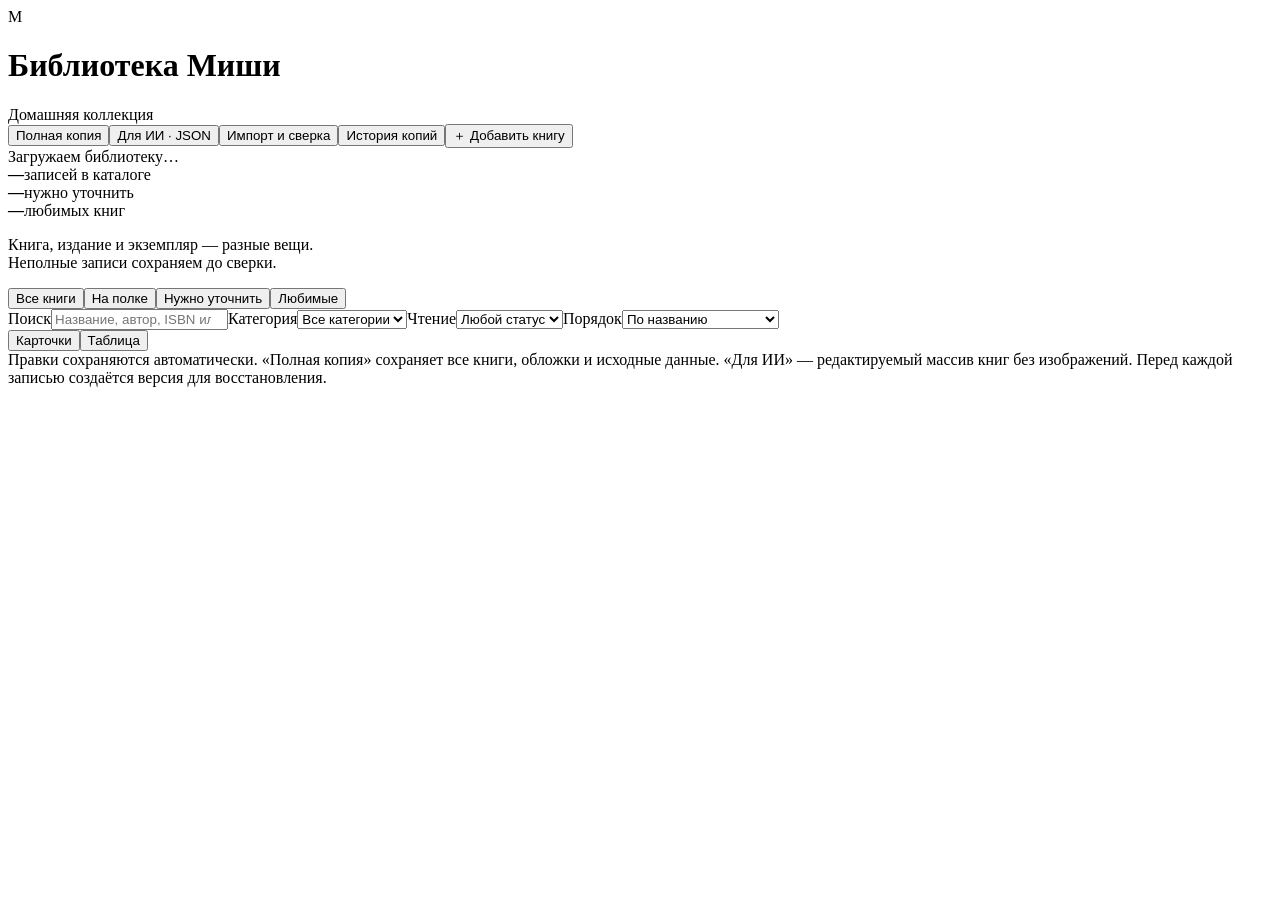
==== prototype/index.html @ 50ecfe77 "Add reviewed JSON imports and recoverable catalog backups" ====
<!doctype html>
<html lang="ru"><head><meta charset="utf-8"><meta name="viewport" content="width=device-width,initial-scale=1"><title>Библиотека Миши</title><link rel="stylesheet" href="/style.css"><script src="/app.js" defer></script></head>
<body>
<header><div class="brand"><span class="monogram" aria-hidden="true">М</span><div><h1>Библиотека Миши</h1><span class="muted">Домашняя коллекция</span></div></div><div class="actions"><button id="export">Полная копия</button><button id="ai-export">Для ИИ · JSON</button><button id="import">Импорт и сверка</button><button id="backups">История копий</button><button class="primary" id="add">＋ Добавить книгу</button></div></header>
<main>
<div id="connection" class="notice" role="status">Загружаем библиотеку…</div>
<div class="overview"><div><strong id="total">—</strong><span>записей в каталоге</span></div><div><strong id="review-count">—</strong><span>нужно уточнить</span></div><div><strong id="favorite-count">—</strong><span>любимых книг</span></div><p>Книга, издание и экземпляр — разные вещи.<br>Неполные записи сохраняем до сверки.</p></div>
<nav class="tabs" aria-label="Раздел каталога"><button data-tab="all" class="selected">Все книги</button><button data-tab="shelf">На полке</button><button data-tab="review">Нужно уточнить</button><button data-tab="favorite">Любимые</button></nav>
<section class="filters" aria-label="Поиск и фильтры"><label class="search">Поиск<input id="search" type="search" placeholder="Название, автор, ISBN или заметка"></label><label>Категория<select id="category"><option value="">Все категории</option></select></label><label>Чтение<select id="reading"><option value="">Любой статус</option><option>Не читали</option><option>Читаем</option><option>Прочитано</option></select></label><label>Порядок<select id="sort"><option value="title">По названию</option><option value="author">По автору</option><option value="recent">Недавно изменённые</option></select></label></section>
<div class="results-head"><span id="result-count" aria-live="polite"></span><div class="views" aria-label="Вид каталога"><button id="grid-view" class="selected" aria-pressed="true">Карточки</button><button id="table-view" aria-pressed="false">Таблица</button></div></div>
<section id="results" class="grid" aria-label="Книги"></section>
<div id="pagination" class="pagination"></div>
<footer>Правки сохраняются автоматически. «Полная копия» сохраняет все книги, обложки и исходные данные. «Для ИИ» — редактируемый массив книг без изображений. Перед каждой записью создаётся версия для восстановления.</footer>
</main>
<dialog id="book-dialog" aria-labelledby="dialog-title"><div class="dialog-head"><h2 id="dialog-title">Книга</h2><button id="close-dialog" aria-label="Закрыть">✕</button></div><div id="detail"></div><form id="book-form" hidden>
<input type="hidden" name="id">
<div class="form-grid"><label class="wide">Название<input name="title" maxlength="1000"></label><label>Автор<input name="author"></label><label>ISBN <span class="muted">несколько — через /</span><input name="isbn"><span id="isbn-hint" class="hint"></span></label><label>Издательство<input name="publisher"></label><label>Год<input name="year" inputmode="numeric"></label><label>Серия<input name="series"></label><label>Иллюстратор<input name="illustrator"></label><label>Страниц<input name="pages" inputmode="numeric"></label><label>Категория<input name="category" list="categories"><datalist id="categories"></datalist></label><label>Физических книг<input name="quantity" type="number" min="1" max="999" required value="1"></label><label>Наличие<select name="status"><option>Есть на полке</option><option>Хочу купить</option><option>Заказано</option><option>Отдано</option></select></label><label>Чтение<select name="reading"><option>Не читали</option><option>Читаем</option><option>Прочитано</option></select></label><label>Обложка<input id="cover-input" type="file" accept="image/jpeg,image/png,image/webp"></label><div class="wide checks"><label><input name="favorite" type="checkbox"> Любимая у Миши</label><label><input name="review" type="checkbox"> Нужно уточнить данные</label></div><div class="wide cover-edit"><img id="cover-preview" alt="Выбранная обложка" hidden><button id="remove-cover" type="button" hidden>Убрать обложку</button></div><label class="wide">Заметки, состояние, содержание сборника<textarea name="notes" rows="4"></textarea></label></div>
<div id="duplicates" class="notice" hidden></div><div id="form-error" class="error" role="alert"></div><div class="form-actions"><button id="cancel-edit" type="button">Отмена</button><button id="save-book" class="primary" type="submit">Сохранить</button></div></form></dialog>
<dialog id="confirm-dialog" aria-labelledby="confirm-title"><h2 id="confirm-title">Подтвердить действие</h2><p id="confirm-text"></p><div class="form-actions"><button id="confirm-no">Отмена</button><button id="confirm-yes" class="primary">Продолжить</button></div></dialog>
<dialog id="transfer-dialog" aria-labelledby="transfer-title"><h2 id="transfer-title">Сверка перед импортом</h2><p>Отсутствующие поля и книги сохраняются. Раскройте карточку, чтобы увидеть изменения. Обложки в выгрузку для ИИ не входят и сохраняются на сайте.</p><label id="restore-option" hidden><input type="checkbox" id="restore-exact"> Полностью восстановить копию, включая удаление отсутствующих книг</label><p id="transfer-summary" role="status"></p><div id="transfer-details"></div><div class="form-actions"><button id="cancel-transfer">Отмена</button><button id="apply-transfer" class="primary">Применить изменения</button></div></dialog>
<dialog id="backup-dialog" aria-labelledby="backup-title"><h2 id="backup-title">История резервных копий</h2><p>Сервер сохраняет версию перед каждой записью. Скачайте нужный файл и откройте «Импорт и сверка». Для точного отката включите полное восстановление. Храните полную копию также вне сервера.</p><div id="backup-list"></div><button id="close-backups">Закрыть</button></dialog>
<input id="import-input" type="file" accept="application/json,.json" hidden><div id="toast" role="status" hidden></div>
</body></html>
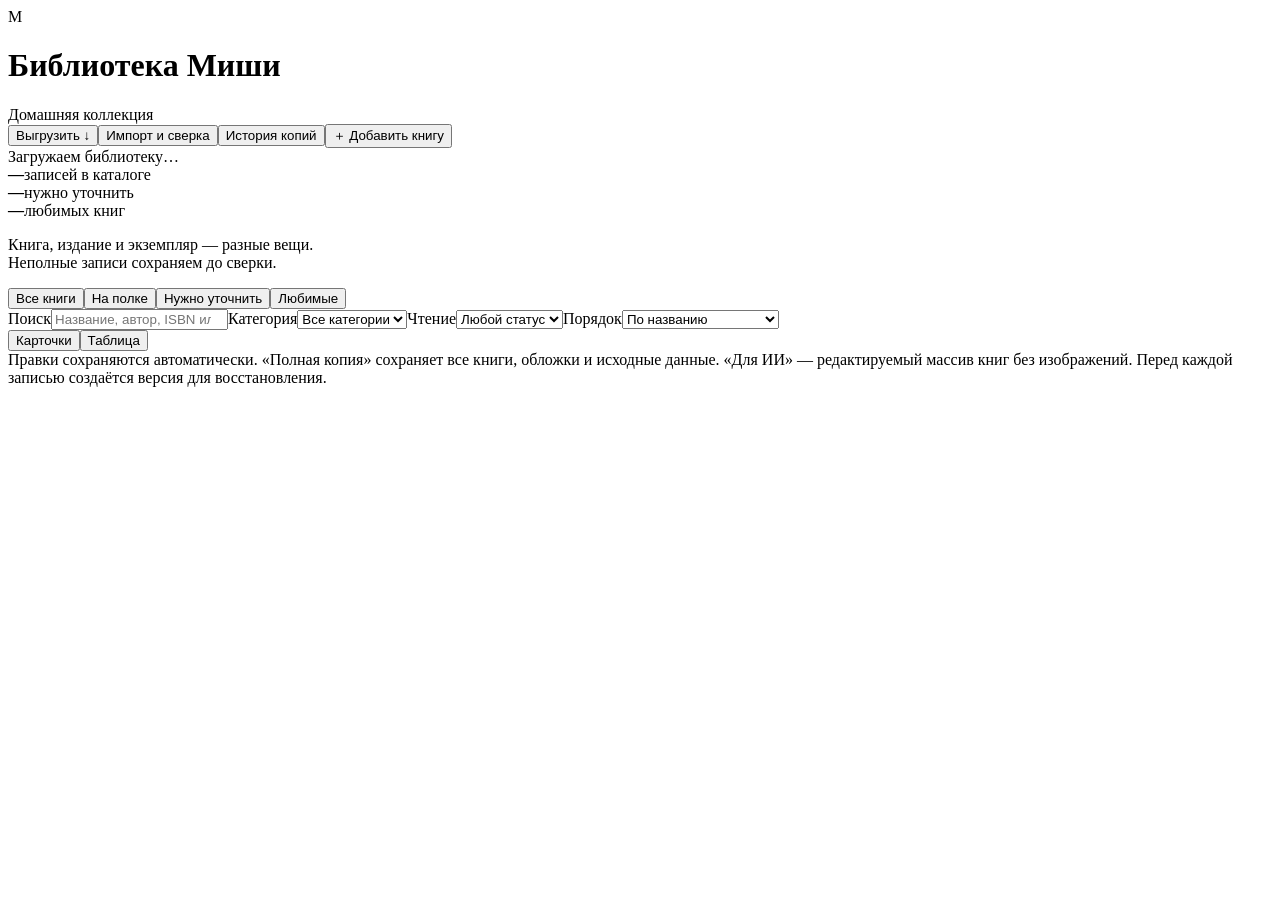
==== commit 8f2ffd2a: "Offer table and AI JSON exports in a single menu" ====
--- a/prototype/index.html
+++ b/prototype/index.html
@@ -1,7 +1,7 @@
 <!doctype html>
 <html lang="ru"><head><meta charset="utf-8"><meta name="viewport" content="width=device-width,initial-scale=1"><title>Библиотека Миши</title><link rel="stylesheet" href="/style.css"><script src="/app.js" defer></script></head>
 <body>
-<header><div class="brand"><span class="monogram" aria-hidden="true">М</span><div><h1>Библиотека Миши</h1><span class="muted">Домашняя коллекция</span></div></div><div class="actions"><button id="export">Полная копия</button><button id="ai-export">Для ИИ · JSON</button><button id="import">Импорт и сверка</button><button id="backups">История копий</button><button class="primary" id="add">＋ Добавить книгу</button></div></header>
+<header><div class="brand"><span class="monogram" aria-hidden="true">М</span><div><h1>Библиотека Миши</h1><span class="muted">Домашняя коллекция</span></div></div><div class="actions"><button id="export">Выгрузить ↓</button><button id="import">Импорт и сверка</button><button id="backups">История копий</button><button class="primary" id="add">＋ Добавить книгу</button></div></header>
 <main>
 <div id="connection" class="notice" role="status">Загружаем библиотеку…</div>
 <div class="overview"><div><strong id="total">—</strong><span>записей в каталоге</span></div><div><strong id="review-count">—</strong><span>нужно уточнить</span></div><div><strong id="favorite-count">—</strong><span>любимых книг</span></div><p>Книга, издание и экземпляр — разные вещи.<br>Неполные записи сохраняем до сверки.</p></div>
@@ -17,6 +17,7 @@
 <div class="form-grid"><label class="wide">Название<input name="title" maxlength="1000"></label><label>Автор<input name="author"></label><label>ISBN <span class="muted">несколько — через /</span><input name="isbn"><span id="isbn-hint" class="hint"></span></label><label>Издательство<input name="publisher"></label><label>Год<input name="year" inputmode="numeric"></label><label>Серия<input name="series"></label><label>Иллюстратор<input name="illustrator"></label><label>Страниц<input name="pages" inputmode="numeric"></label><label>Категория<input name="category" list="categories"><datalist id="categories"></datalist></label><label>Физических книг<input name="quantity" type="number" min="1" max="999" required value="1"></label><label>Наличие<select name="status"><option>Есть на полке</option><option>Хочу купить</option><option>Заказано</option><option>Отдано</option></select></label><label>Чтение<select name="reading"><option>Не читали</option><option>Читаем</option><option>Прочитано</option></select></label><label>Обложка<input id="cover-input" type="file" accept="image/jpeg,image/png,image/webp"></label><div class="wide checks"><label><input name="favorite" type="checkbox"> Любимая у Миши</label><label><input name="review" type="checkbox"> Нужно уточнить данные</label></div><div class="wide cover-edit"><img id="cover-preview" alt="Выбранная обложка" hidden><button id="remove-cover" type="button" hidden>Убрать обложку</button></div><label class="wide">Заметки, состояние, содержание сборника<textarea name="notes" rows="4"></textarea></label></div>
 <div id="duplicates" class="notice" hidden></div><div id="form-error" class="error" role="alert"></div><div class="form-actions"><button id="cancel-edit" type="button">Отмена</button><button id="save-book" class="primary" type="submit">Сохранить</button></div></form></dialog>
 <dialog id="confirm-dialog" aria-labelledby="confirm-title"><h2 id="confirm-title">Подтвердить действие</h2><p id="confirm-text"></p><div class="form-actions"><button id="confirm-no">Отмена</button><button id="confirm-yes" class="primary">Продолжить</button></div></dialog>
+<dialog id="export-dialog" aria-labelledby="export-title"><div class="dialog-head"><h2 id="export-title">Выгрузить библиотеку</h2><button id="close-export" aria-label="Закрыть">✕</button></div><p>В файл попадёт весь актуальный каталог, независимо от поиска и фильтров.</p><div class="export-options"><button id="table-export"><strong>Таблица · CSV</strong><span>Для Excel и других таблиц. Книги и метаданные, без обложек. ISBN сохраняются как текст.</span></button><button id="ai-export"><strong>JSON для ИИ</strong><span>Для уточнения и добавления книг. Результат можно загрузить через «Импорт и сверка».</span></button><button id="full-export"><strong>Полная резервная копия · JSON</strong><span>Все данные, включая обложки и историю карточек. Для хранения и восстановления.</span></button></div><p class="muted">Для обратного импорта используйте JSON. Таблица CSV предназначена для просмотра и ручной работы.</p></dialog>
 <dialog id="transfer-dialog" aria-labelledby="transfer-title"><h2 id="transfer-title">Сверка перед импортом</h2><p>Отсутствующие поля и книги сохраняются. Раскройте карточку, чтобы увидеть изменения. Обложки в выгрузку для ИИ не входят и сохраняются на сайте.</p><label id="restore-option" hidden><input type="checkbox" id="restore-exact"> Полностью восстановить копию, включая удаление отсутствующих книг</label><p id="transfer-summary" role="status"></p><div id="transfer-details"></div><div class="form-actions"><button id="cancel-transfer">Отмена</button><button id="apply-transfer" class="primary">Применить изменения</button></div></dialog>
 <dialog id="backup-dialog" aria-labelledby="backup-title"><h2 id="backup-title">История резервных копий</h2><p>Сервер сохраняет версию перед каждой записью. Скачайте нужный файл и откройте «Импорт и сверка». Для точного отката включите полное восстановление. Храните полную копию также вне сервера.</p><div id="backup-list"></div><button id="close-backups">Закрыть</button></dialog>
 <input id="import-input" type="file" accept="application/json,.json" hidden><div id="toast" role="status" hidden></div>
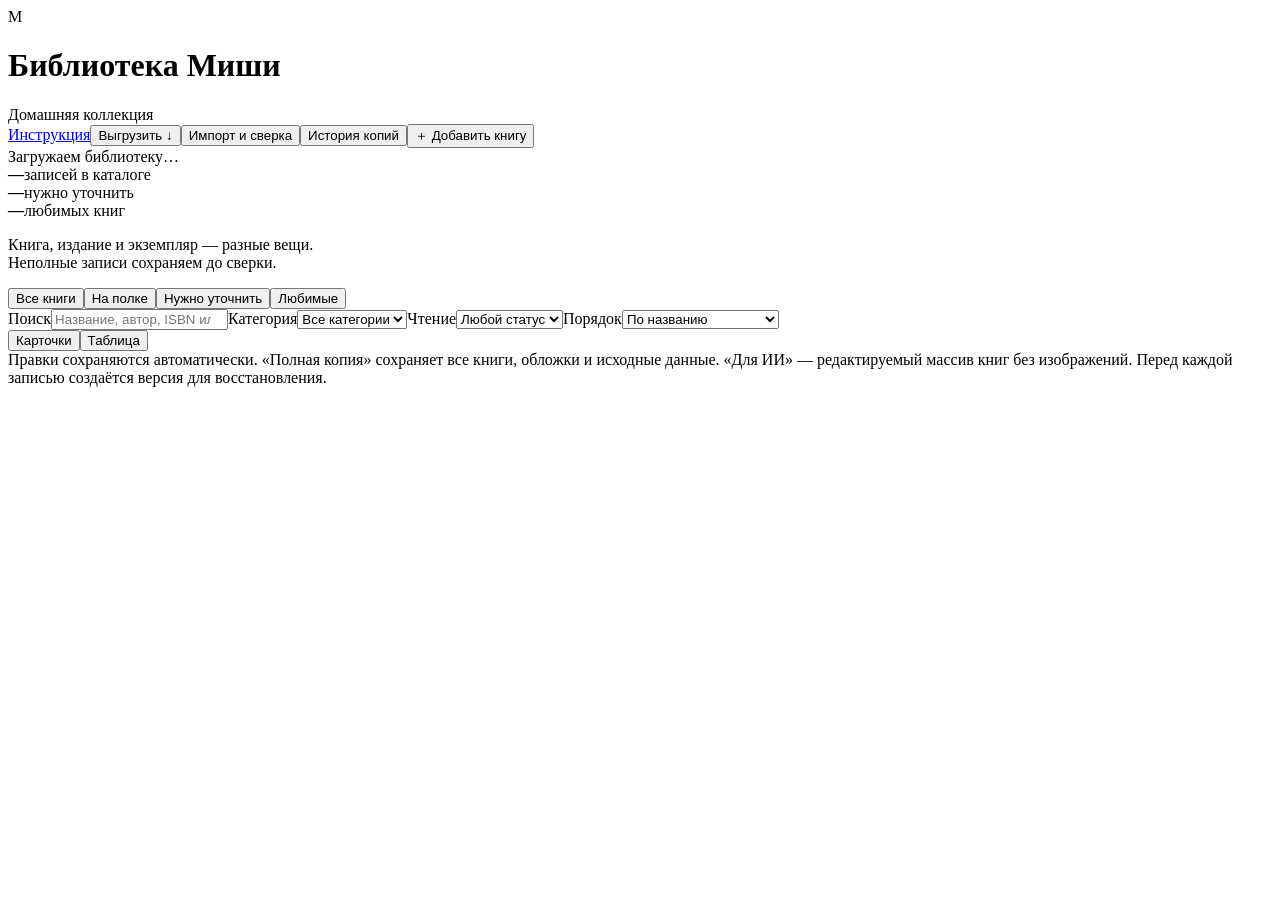
==== commit b4c93ac7: "Add usage guide page and header link" ====
--- a/prototype/index.html
+++ b/prototype/index.html
@@ -1,7 +1,7 @@
 <!doctype html>
 <html lang="ru"><head><meta charset="utf-8"><meta name="viewport" content="width=device-width,initial-scale=1"><title>Библиотека Миши</title><link rel="stylesheet" href="/style.css"><script src="/app.js" defer></script></head>
 <body>
-<header><div class="brand"><span class="monogram" aria-hidden="true">М</span><div><h1>Библиотека Миши</h1><span class="muted">Домашняя коллекция</span></div></div><div class="actions"><button id="export">Выгрузить ↓</button><button id="import">Импорт и сверка</button><button id="backups">История копий</button><button class="primary" id="add">＋ Добавить книгу</button></div></header>
+<header><div class="brand"><span class="monogram" aria-hidden="true">М</span><div><h1>Библиотека Миши</h1><span class="muted">Домашняя коллекция</span></div></div><div class="actions"><a class="link-button" href="/help">Инструкция</a><button id="export">Выгрузить ↓</button><button id="import">Импорт и сверка</button><button id="backups">История копий</button><button class="primary" id="add">＋ Добавить книгу</button></div></header>
 <main>
 <div id="connection" class="notice" role="status">Загружаем библиотеку…</div>
 <div class="overview"><div><strong id="total">—</strong><span>записей в каталоге</span></div><div><strong id="review-count">—</strong><span>нужно уточнить</span></div><div><strong id="favorite-count">—</strong><span>любимых книг</span></div><p>Книга, издание и экземпляр — разные вещи.<br>Неполные записи сохраняем до сверки.</p></div>
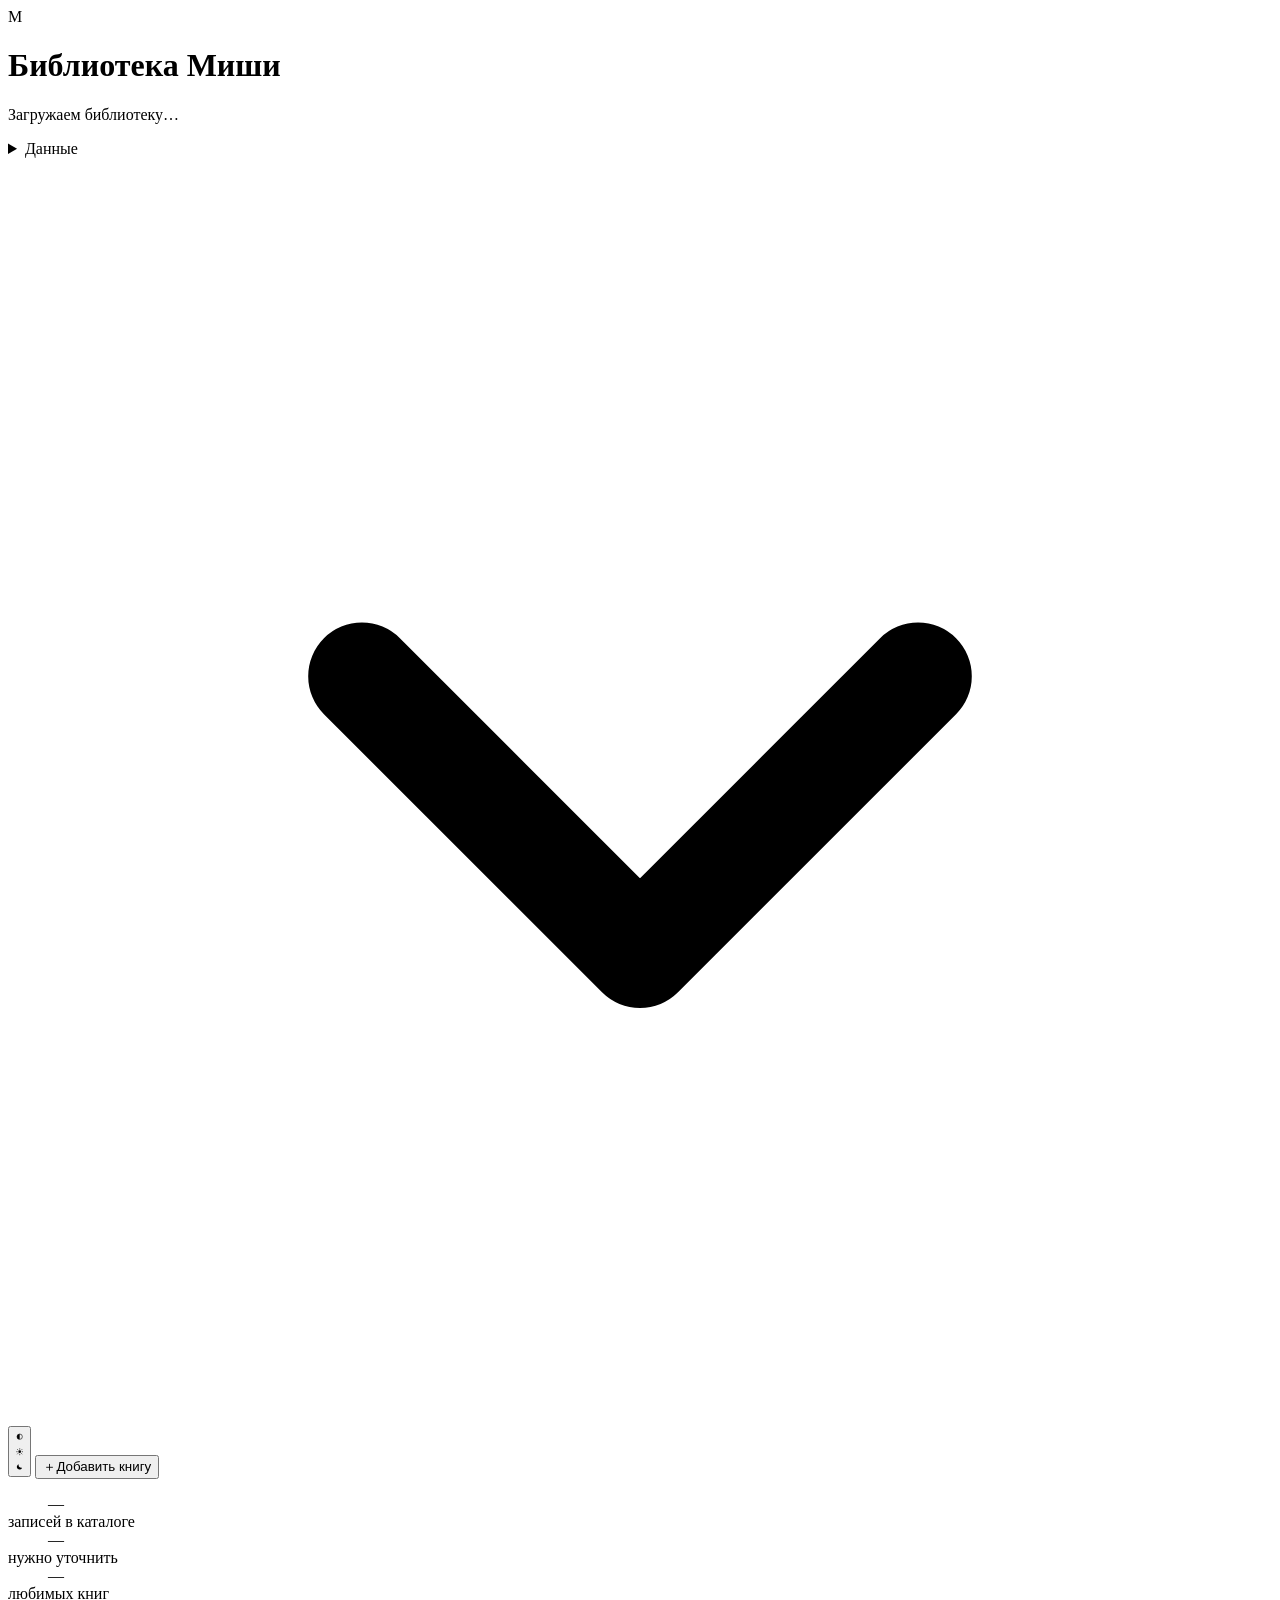
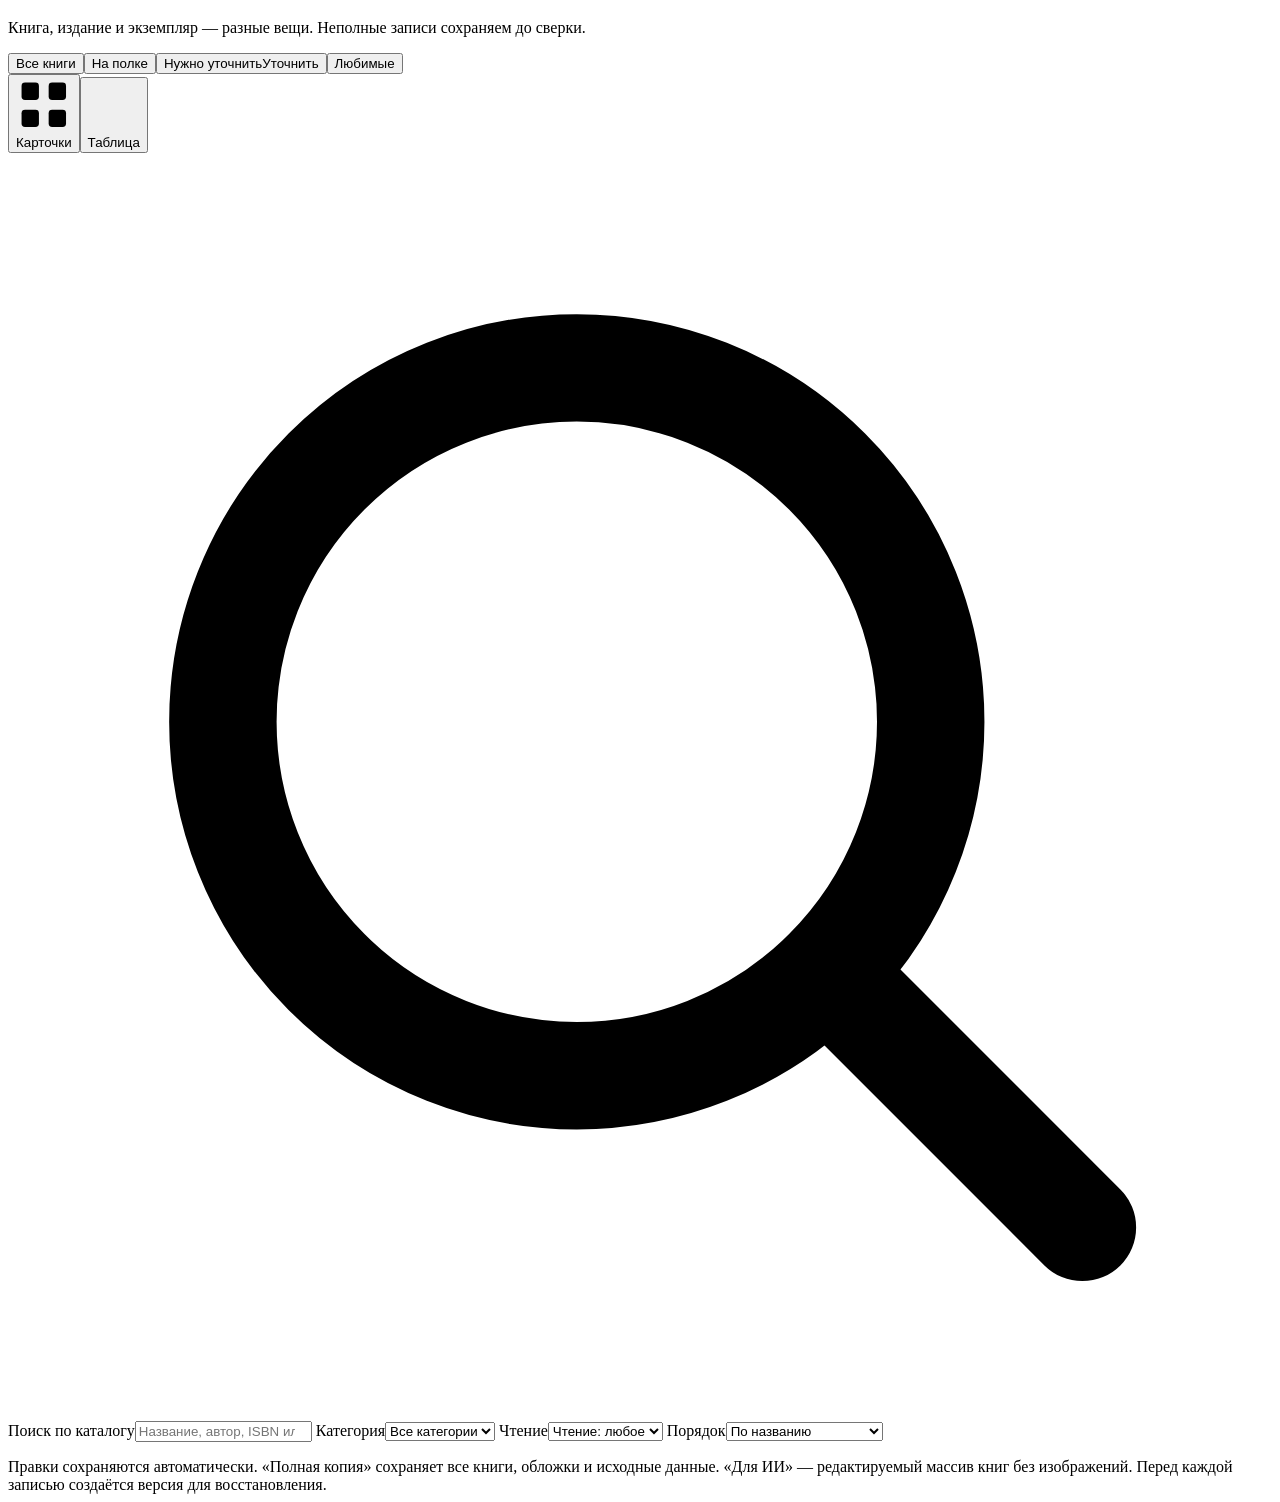
==== commit 0826d7ba: "Redesign catalog with light and dark themes - Literata for book titles and Golos Text for the interf" ====
--- a/prototype/index.html
+++ b/prototype/index.html
@@ -1,24 +1,76 @@
-<!doctype html>
-<html lang="ru"><head><meta charset="utf-8"><meta name="viewport" content="width=device-width,initial-scale=1"><title>Библиотека Миши</title><link rel="stylesheet" href="/style.css"><script src="/app.js" defer></script></head>
+﻿<!doctype html>
+<html lang="ru" data-theme="auto"><head><meta charset="utf-8"><meta name="viewport" content="width=device-width,initial-scale=1">
+<title>Библиотека Миши</title>
+<meta name="description" content="Домашний каталог книг: что стоит на полке, что читаем и что нужно уточнить.">
+<meta name="color-scheme" content="light dark">
+<meta name="theme-color" content="#f7f4ec" media="(prefers-color-scheme: light)">
+<meta name="theme-color" content="#171614" media="(prefers-color-scheme: dark)">
+<script src="/theme.js"></script>
+<link rel="icon" href="/favicon.ico" sizes="32x32">
+<link rel="icon" href="/favicon.svg" type="image/svg+xml">
+<link rel="apple-touch-icon" href="/apple-touch-icon.png">
+<link rel="stylesheet" href="/style.css">
+<script src="/app.js" defer></script></head>
 <body>
-<header><div class="brand"><span class="monogram" aria-hidden="true">М</span><div><h1>Библиотека Миши</h1><span class="muted">Домашняя коллекция</span></div></div><div class="actions"><a class="link-button" href="/help">Инструкция</a><button id="export">Выгрузить ↓</button><button id="import">Импорт и сверка</button><button id="backups">История копий</button><button class="primary" id="add">＋ Добавить книгу</button></div></header>
+<header class="topbar">
+  <div class="brand">
+    <span class="monogram" aria-hidden="true">М</span>
+    <div class="brand-text">
+      <h1>Библиотека Миши</h1>
+      <p class="brand-status" id="connection" role="status" data-state="loading">Загружаем библиотеку…</p>
+    </div>
+  </div>
+  <div class="topbar-actions">
+    <details class="menu" id="data-menu">
+      <summary><span class="menu-label">Данные</span><svg class="menu-icon" viewBox="0 0 20 20" aria-hidden="true"><path d="M5.6 8.2 10 12.6l4.4-4.4" fill="none" stroke="currentColor" stroke-width="1.7" stroke-linecap="round" stroke-linejoin="round"/></svg></summary>
+      <div class="menu-panel">
+        <button id="export">Выгрузить в файл</button>
+        <button id="import">Импорт и сверка</button>
+        <button id="backups">История копий</button>
+        <a href="/help">Инструкция</a>
+      </div>
+    </details>
+    <button class="theme-button" id="theme-toggle" type="button" aria-label="Тема: как в системе" title="Тема: как в системе">
+      <svg class="theme-icon" data-theme-icon="auto" viewBox="0 0 20 20" aria-hidden="true"><circle cx="10" cy="10" r="7.2" fill="none" stroke="currentColor" stroke-width="1.6"/><path d="M10 2.8a7.2 7.2 0 0 0 0 14.4z" fill="currentColor"/></svg>
+      <svg class="theme-icon" data-theme-icon="light" viewBox="0 0 20 20" aria-hidden="true"><circle cx="10" cy="10" r="3.6" fill="currentColor"/><g stroke="currentColor" stroke-width="1.6" stroke-linecap="round"><path d="M10 1.6v1.8M10 16.6v1.8M1.6 10h1.8M16.6 10h1.8M3.9 3.9l1.3 1.3M14.8 14.8l1.3 1.3M16.1 3.9l-1.3 1.3M5.2 14.8l-1.3 1.3"/></g></svg>
+      <svg class="theme-icon" data-theme-icon="dark" viewBox="0 0 20 20" aria-hidden="true"><path d="M16.4 12.6A7.2 7.2 0 0 1 7.4 3.6a7.2 7.2 0 1 0 9 9z" fill="currentColor"/></svg>
+    </button>
+    <button class="primary add-button" id="add"><span class="add-sign" aria-hidden="true">＋</span><span class="add-label">Добавить книгу</span></button>
+  </div>
+</header>
 <main>
-<div id="connection" class="notice" role="status">Загружаем библиотеку…</div>
-<div class="overview"><div><strong id="total">—</strong><span>записей в каталоге</span></div><div><strong id="review-count">—</strong><span>нужно уточнить</span></div><div><strong id="favorite-count">—</strong><span>любимых книг</span></div><p>Книга, издание и экземпляр — разные вещи.<br>Неполные записи сохраняем до сверки.</p></div>
-<nav class="tabs" aria-label="Раздел каталога"><button data-tab="all" class="selected">Все книги</button><button data-tab="shelf">На полке</button><button data-tab="review">Нужно уточнить</button><button data-tab="favorite">Любимые</button></nav>
-<section class="filters" aria-label="Поиск и фильтры"><label class="search">Поиск<input id="search" type="search" placeholder="Название, автор, ISBN или заметка"></label><label>Категория<select id="category"><option value="">Все категории</option></select></label><label>Чтение<select id="reading"><option value="">Любой статус</option><option>Не читали</option><option>Читаем</option><option>Прочитано</option></select></label><label>Порядок<select id="sort"><option value="title">По названию</option><option value="author">По автору</option><option value="recent">Недавно изменённые</option></select></label></section>
-<div class="results-head"><span id="result-count" aria-live="polite"></span><div class="views" aria-label="Вид каталога"><button id="grid-view" class="selected" aria-pressed="true">Карточки</button><button id="table-view" aria-pressed="false">Таблица</button></div></div>
+<section class="summary" aria-label="Сводка каталога">
+  <dl class="stats">
+    <div><dd id="total">—</dd><dt>записей в каталоге</dt></div>
+    <div><dd id="review-count">—</dd><dt>нужно уточнить</dt></div>
+    <div><dd id="favorite-count">—</dd><dt>любимых книг</dt></div>
+  </dl>
+  <p class="summary-note">Книга, издание и экземпляр — разные вещи. Неполные записи сохраняем до сверки.</p>
+</section>
+<div class="catalog-bar">
+  <div class="catalog-top">
+    <nav class="tabs" aria-label="Раздел каталога"><button data-tab="all" class="selected">Все книги</button><button data-tab="shelf">На полке</button><button data-tab="review"><span class="tab-long">Нужно уточнить</span><span class="tab-short">Уточнить</span></button><button data-tab="favorite">Любимые</button></nav>
+    <div class="views" aria-label="Вид каталога"><button id="grid-view" class="selected" aria-pressed="true"><svg viewBox="0 0 16 16" aria-hidden="true"><rect x="1.6" y="1.6" width="5" height="5" rx="1"/><rect x="9.4" y="1.6" width="5" height="5" rx="1"/><rect x="1.6" y="9.4" width="5" height="5" rx="1"/><rect x="9.4" y="9.4" width="5" height="5" rx="1"/></svg><span>Карточки</span></button><button id="table-view" aria-pressed="false"><svg viewBox="0 0 16 16" aria-hidden="true"><path d="M1.6 3.2h12.8M1.6 8h12.8M1.6 12.8h12.8"/></svg><span>Таблица</span></button></div>
+  </div>
+  <section class="filters" aria-label="Поиск и фильтры">
+    <label class="search"><svg viewBox="0 0 20 20" aria-hidden="true"><circle cx="9" cy="9" r="5.6" fill="none" stroke="currentColor" stroke-width="1.7"/><path d="M13.2 13.2 17 17" stroke="currentColor" stroke-width="1.7" stroke-linecap="round"/></svg><span class="visually-hidden">Поиск по каталогу</span><input id="search" type="search" placeholder="Название, автор, ISBN или заметка"></label>
+    <label class="filter"><span class="visually-hidden">Категория</span><select id="category"><option value="">Все категории</option></select></label>
+    <label class="filter"><span class="visually-hidden">Чтение</span><select id="reading"><option value="">Чтение: любое</option><option>Не читали</option><option>Читаем</option><option>Прочитано</option></select></label>
+    <label class="filter"><span class="visually-hidden">Порядок</span><select id="sort"><option value="title">По названию</option><option value="author">По автору</option><option value="recent">Недавно изменённые</option></select></label>
+  </section>
+</div>
+<p class="result-count" id="result-count" aria-live="polite"></p>
 <section id="results" class="grid" aria-label="Книги"></section>
 <div id="pagination" class="pagination"></div>
 <footer>Правки сохраняются автоматически. «Полная копия» сохраняет все книги, обложки и исходные данные. «Для ИИ» — редактируемый массив книг без изображений. Перед каждой записью создаётся версия для восстановления.</footer>
 </main>
-<dialog id="book-dialog" aria-labelledby="dialog-title"><div class="dialog-head"><h2 id="dialog-title">Книга</h2><button id="close-dialog" aria-label="Закрыть">✕</button></div><div id="detail"></div><form id="book-form" hidden>
+<dialog id="book-dialog" aria-labelledby="dialog-title"><div class="dialog-head"><h2 id="dialog-title">Книга</h2><button id="close-dialog" class="icon-button" aria-label="Закрыть">✕</button></div><div id="detail"></div><form id="book-form" hidden>
 <input type="hidden" name="id">
-<div class="form-grid"><label class="wide">Название<input name="title" maxlength="1000"></label><label>Автор<input name="author"></label><label>ISBN <span class="muted">несколько — через /</span><input name="isbn"><span id="isbn-hint" class="hint"></span></label><label>Издательство<input name="publisher"></label><label>Год<input name="year" inputmode="numeric"></label><label>Серия<input name="series"></label><label>Иллюстратор<input name="illustrator"></label><label>Страниц<input name="pages" inputmode="numeric"></label><label>Категория<input name="category" list="categories"><datalist id="categories"></datalist></label><label>Физических книг<input name="quantity" type="number" min="1" max="999" required value="1"></label><label>Наличие<select name="status"><option>Есть на полке</option><option>Хочу купить</option><option>Заказано</option><option>Отдано</option></select></label><label>Чтение<select name="reading"><option>Не читали</option><option>Читаем</option><option>Прочитано</option></select></label><label>Обложка<input id="cover-input" type="file" accept="image/jpeg,image/png,image/webp"></label><div class="wide checks"><label><input name="favorite" type="checkbox"> Любимая у Миши</label><label><input name="review" type="checkbox"> Нужно уточнить данные</label></div><div class="wide cover-edit"><img id="cover-preview" alt="Выбранная обложка" hidden><button id="remove-cover" type="button" hidden>Убрать обложку</button></div><label class="wide">Заметки, состояние, содержание сборника<textarea name="notes" rows="4"></textarea></label></div>
-<div id="duplicates" class="notice" hidden></div><div id="form-error" class="error" role="alert"></div><div class="form-actions"><button id="cancel-edit" type="button">Отмена</button><button id="save-book" class="primary" type="submit">Сохранить</button></div></form></dialog>
+<div class="form-grid"><label class="wide">Название<input name="title" maxlength="1000"></label><label>Автор<input name="author"></label><label>ISBN <span class="muted">несколько — через /</span><input name="isbn"><span id="isbn-hint" class="hint"></span></label><label>Издательство<input name="publisher"></label><label>Год<input name="year" inputmode="numeric"></label><label>Серия<input name="series"></label><label>Иллюстратор<input name="illustrator"></label><label>Страниц<input name="pages" inputmode="numeric"></label><label>Категория<input name="category" list="categories"><datalist id="categories"></datalist></label><label>Физических книг<input name="quantity" type="number" min="1" max="999" required value="1"></label><label>Наличие<select name="status"><option>Есть на полке</option><option>Хочу купить</option><option>Заказано</option><option>Отдано</option></select></label><label>Чтение<select name="reading"><option>Не читали</option><option>Читаем</option><option>Прочитано</option></select></label><label>Обложка<input id="cover-input" type="file" accept="image/jpeg,image/png,image/webp"></label><label class="wide">Текст книги <span class="muted">PDF, до 80 МБ</span><input id="pdf-input" type="file" accept="application/pdf"></label><div class="wide pdf-edit"><span id="pdf-status" class="muted"></span><button id="remove-pdf" type="button" hidden>Удалить PDF</button></div><div class="wide checks"><label><input name="favorite" type="checkbox"> Любимая у Миши</label><label><input name="review" type="checkbox"> Нужно уточнить данные</label></div><div class="wide cover-edit"><img id="cover-preview" alt="Выбранная обложка" hidden><button id="remove-cover" type="button" hidden>Убрать обложку</button></div><label class="wide">Заметки, состояние, содержание сборника<textarea name="notes" rows="4"></textarea></label></div>
+<div id="duplicates" class="check-note" hidden></div><div id="form-error" class="error" role="alert"></div><div class="form-actions"><button id="cancel-edit" type="button">Отмена</button><button id="save-book" class="primary" type="submit">Сохранить</button></div></form></dialog>
 <dialog id="confirm-dialog" aria-labelledby="confirm-title"><h2 id="confirm-title">Подтвердить действие</h2><p id="confirm-text"></p><div class="form-actions"><button id="confirm-no">Отмена</button><button id="confirm-yes" class="primary">Продолжить</button></div></dialog>
-<dialog id="export-dialog" aria-labelledby="export-title"><div class="dialog-head"><h2 id="export-title">Выгрузить библиотеку</h2><button id="close-export" aria-label="Закрыть">✕</button></div><p>В файл попадёт весь актуальный каталог, независимо от поиска и фильтров.</p><div class="export-options"><button id="table-export"><strong>Таблица · CSV</strong><span>Для Excel и других таблиц. Книги и метаданные, без обложек. ISBN сохраняются как текст.</span></button><button id="ai-export"><strong>JSON для ИИ</strong><span>Для уточнения и добавления книг. Результат можно загрузить через «Импорт и сверка».</span></button><button id="full-export"><strong>Полная резервная копия · JSON</strong><span>Все данные, включая обложки и историю карточек. Для хранения и восстановления.</span></button></div><p class="muted">Для обратного импорта используйте JSON. Таблица CSV предназначена для просмотра и ручной работы.</p></dialog>
-<dialog id="transfer-dialog" aria-labelledby="transfer-title"><h2 id="transfer-title">Сверка перед импортом</h2><p>Отсутствующие поля и книги сохраняются. Раскройте карточку, чтобы увидеть изменения. Обложки в выгрузку для ИИ не входят и сохраняются на сайте.</p><label id="restore-option" hidden><input type="checkbox" id="restore-exact"> Полностью восстановить копию, включая удаление отсутствующих книг</label><p id="transfer-summary" role="status"></p><div id="transfer-details"></div><div class="form-actions"><button id="cancel-transfer">Отмена</button><button id="apply-transfer" class="primary">Применить изменения</button></div></dialog>
-<dialog id="backup-dialog" aria-labelledby="backup-title"><h2 id="backup-title">История резервных копий</h2><p>Сервер сохраняет версию перед каждой записью. Скачайте нужный файл и откройте «Импорт и сверка». Для точного отката включите полное восстановление. Храните полную копию также вне сервера.</p><div id="backup-list"></div><button id="close-backups">Закрыть</button></dialog>
+<dialog id="export-dialog" aria-labelledby="export-title"><div class="dialog-head"><h2 id="export-title">Выгрузить библиотеку</h2><button id="close-export" class="icon-button" aria-label="Закрыть">✕</button></div><p class="muted">В файл попадёт весь актуальный каталог, независимо от поиска и фильтров.</p><div class="export-options"><button id="table-export"><strong>Таблица · CSV</strong><span>Для Excel и других таблиц. Книги и метаданные, без обложек. ISBN сохраняются как текст.</span></button><button id="ai-export"><strong>JSON для ИИ</strong><span>Для уточнения и добавления книг. Результат можно загрузить через «Импорт и сверка».</span></button><button id="full-export"><strong>Полная резервная копия · JSON</strong><span>Все данные, включая обложки и историю карточек. Для хранения и восстановления.</span></button></div><p class="muted">Для обратного импорта используйте JSON. Таблица CSV предназначена для просмотра и ручной работы.</p></dialog>
+<dialog id="transfer-dialog" aria-labelledby="transfer-title"><div class="dialog-head"><h2 id="transfer-title">Сверка перед импортом</h2><button id="cancel-transfer" class="icon-button" aria-label="Закрыть">✕</button></div><p>Отсутствующие поля и книги сохраняются. Раскройте карточку, чтобы увидеть изменения. Обложки в выгрузку для ИИ не входят и сохраняются на сайте.</p><label id="restore-option" class="check-line" hidden><input type="checkbox" id="restore-exact"> Полностью восстановить копию, включая удаление отсутствующих книг</label><p id="transfer-summary" class="muted" role="status"></p><div id="transfer-details"></div><div class="form-actions"><button class="primary" id="apply-transfer">Применить изменения</button></div></dialog>
+<dialog id="backup-dialog" aria-labelledby="backup-title"><div class="dialog-head"><h2 id="backup-title">История резервных копий</h2><button id="close-backups" class="icon-button" aria-label="Закрыть">✕</button></div><p class="muted">Сервер сохраняет версию перед каждой записью. Скачайте нужный файл и откройте «Импорт и сверка». Для точного отката включите полное восстановление. Храните полную копию также вне сервера.</p><div id="backup-list"></div></dialog>
 <input id="import-input" type="file" accept="application/json,.json" hidden><div id="toast" role="status" hidden></div>
 </body></html>
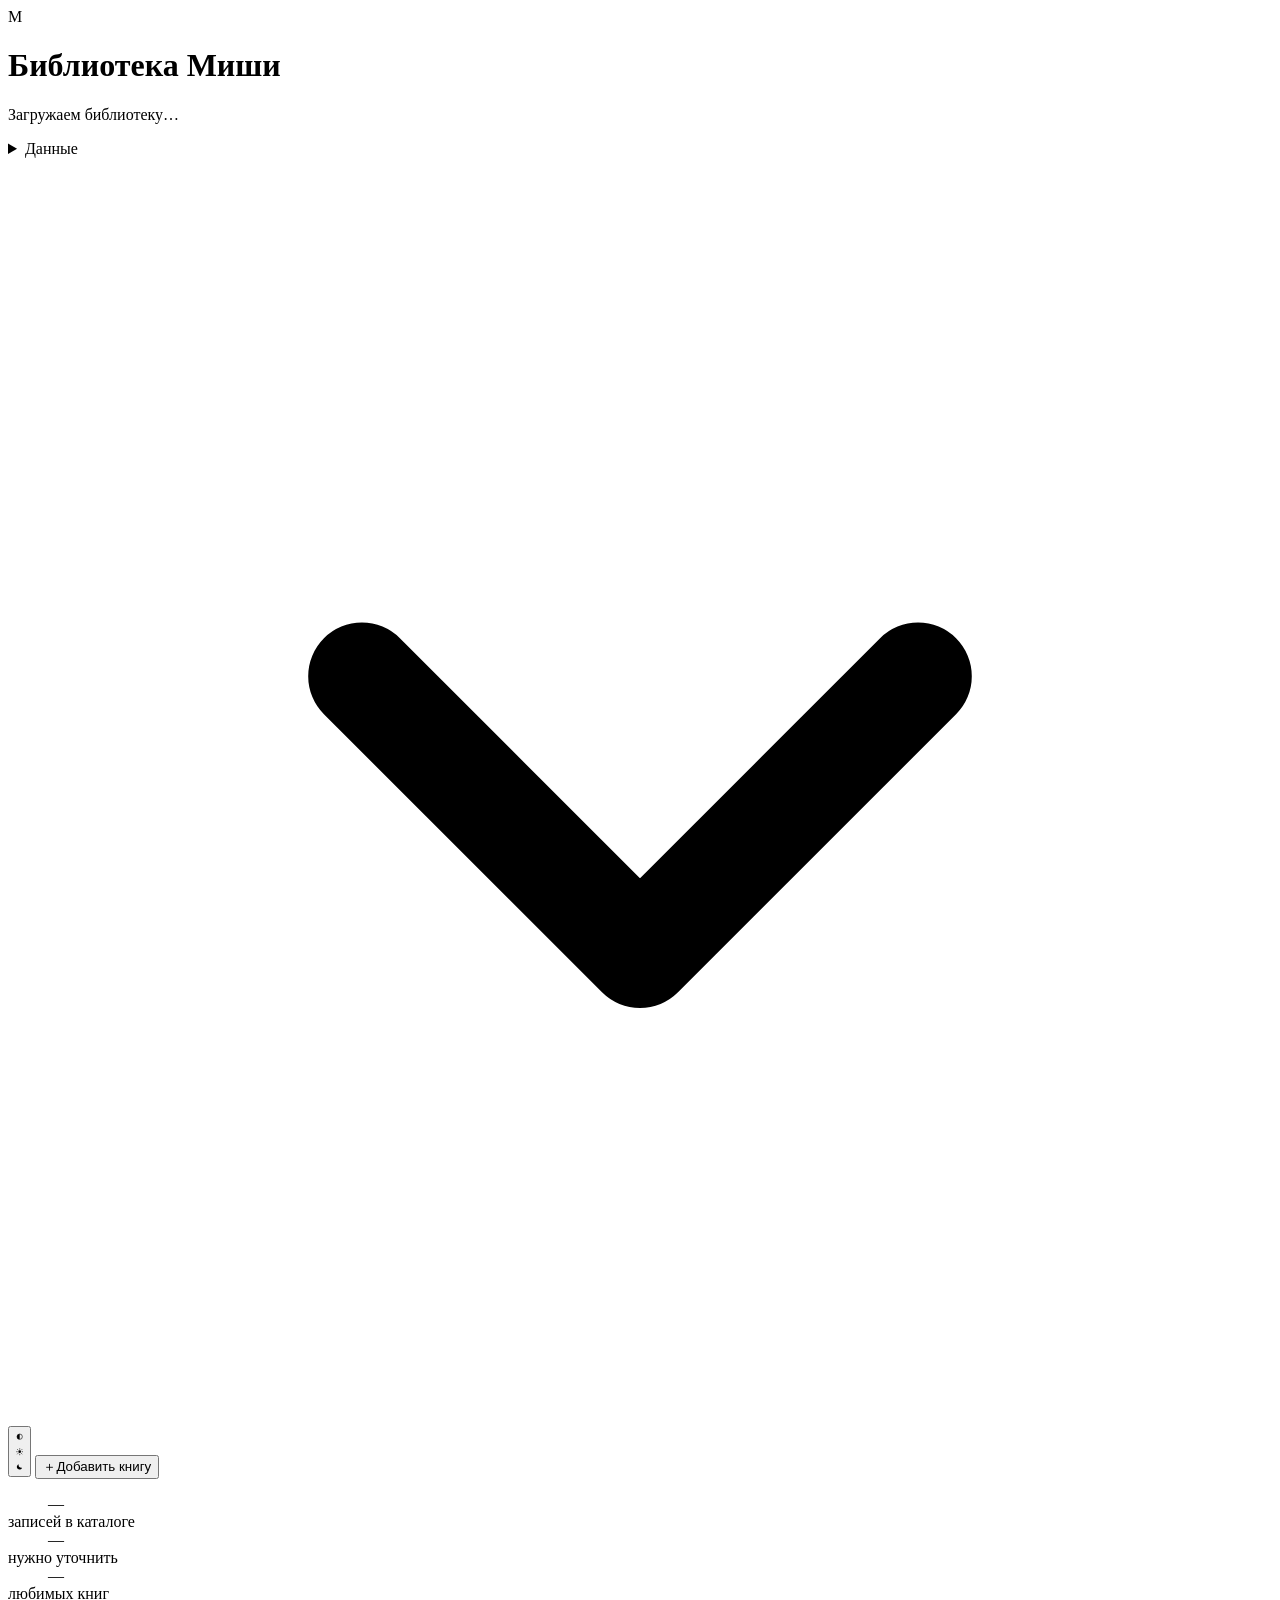
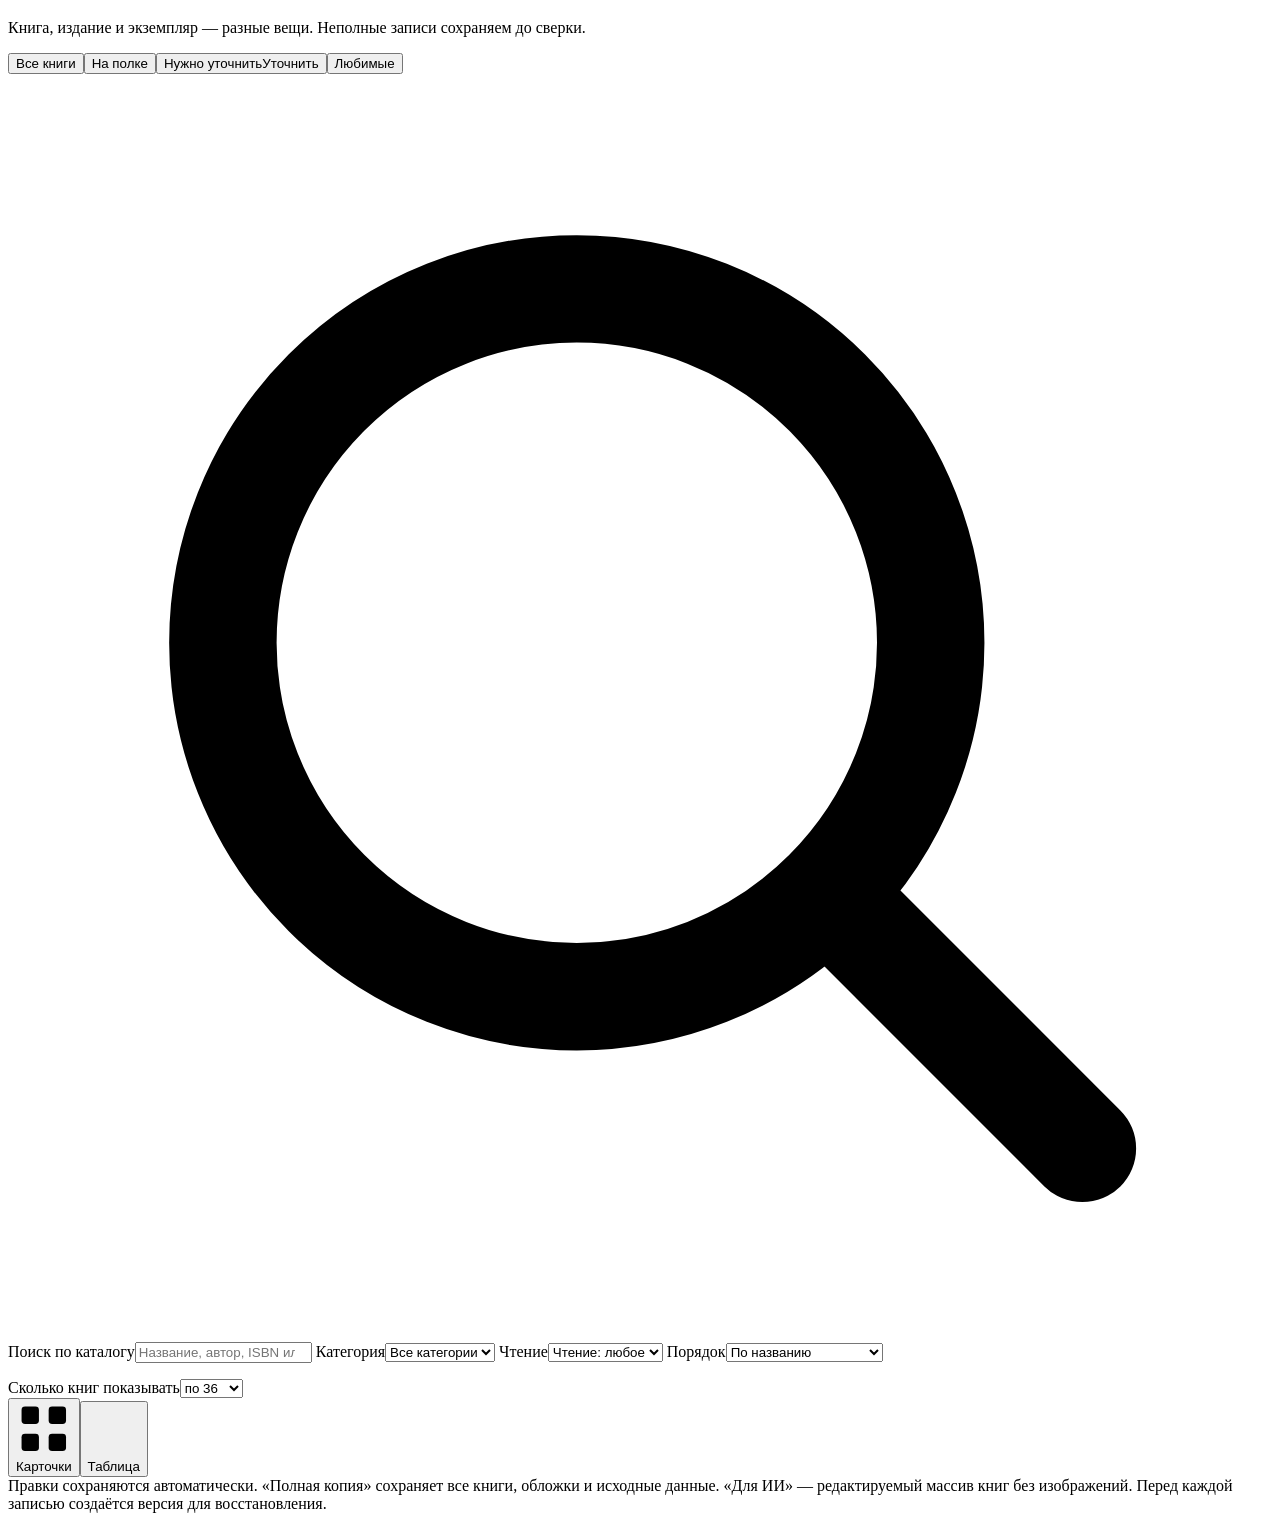
==== commit d933c766: "Update library 2026-11-22 05:43:38" ====
--- a/prototype/index.html
+++ b/prototype/index.html
@@ -50,7 +50,6 @@
 <div class="catalog-bar">
   <div class="catalog-top">
     <nav class="tabs" aria-label="Раздел каталога"><button data-tab="all" class="selected">Все книги</button><button data-tab="shelf">На полке</button><button data-tab="review"><span class="tab-long">Нужно уточнить</span><span class="tab-short">Уточнить</span></button><button data-tab="favorite">Любимые</button></nav>
-    <div class="views" aria-label="Вид каталога"><button id="grid-view" class="selected" aria-pressed="true"><svg viewBox="0 0 16 16" aria-hidden="true"><rect x="1.6" y="1.6" width="5" height="5" rx="1"/><rect x="9.4" y="1.6" width="5" height="5" rx="1"/><rect x="1.6" y="9.4" width="5" height="5" rx="1"/><rect x="9.4" y="9.4" width="5" height="5" rx="1"/></svg><span>Карточки</span></button><button id="table-view" aria-pressed="false"><svg viewBox="0 0 16 16" aria-hidden="true"><path d="M1.6 3.2h12.8M1.6 8h12.8M1.6 12.8h12.8"/></svg><span>Таблица</span></button></div>
   </div>
   <section class="filters" aria-label="Поиск и фильтры">
     <label class="search"><svg viewBox="0 0 20 20" aria-hidden="true"><circle cx="9" cy="9" r="5.6" fill="none" stroke="currentColor" stroke-width="1.7"/><path d="M13.2 13.2 17 17" stroke="currentColor" stroke-width="1.7" stroke-linecap="round"/></svg><span class="visually-hidden">Поиск по каталогу</span><input id="search" type="search" placeholder="Название, автор, ISBN или заметка"></label>
@@ -59,7 +58,13 @@
     <label class="filter"><span class="visually-hidden">Порядок</span><select id="sort"><option value="title">По названию</option><option value="author">По автору</option><option value="recent">Недавно изменённые</option></select></label>
   </section>
 </div>
-<p class="result-count" id="result-count" aria-live="polite"></p>
+<div class="results-bar">
+  <p class="result-count" id="result-count" aria-live="polite"></p>
+  <div class="results-tools">
+    <label class="page-size"><span class="visually-hidden">Сколько книг показывать</span><select id="page-size"><option value="36">по 36</option><option value="72">по 72</option><option value="144">по 144</option><option value="all">все</option></select></label>
+    <div class="views" aria-label="Вид каталога"><button id="grid-view" class="selected" aria-pressed="true"><svg viewBox="0 0 16 16" aria-hidden="true"><rect x="1.6" y="1.6" width="5" height="5" rx="1"/><rect x="9.4" y="1.6" width="5" height="5" rx="1"/><rect x="1.6" y="9.4" width="5" height="5" rx="1"/><rect x="9.4" y="9.4" width="5" height="5" rx="1"/></svg><span>Карточки</span></button><button id="table-view" aria-pressed="false"><svg viewBox="0 0 16 16" aria-hidden="true"><path d="M1.6 3.2h12.8M1.6 8h12.8M1.6 12.8h12.8"/></svg><span>Таблица</span></button></div>
+  </div>
+</div>
 <section id="results" class="grid" aria-label="Книги"></section>
 <div id="pagination" class="pagination"></div>
 <footer>Правки сохраняются автоматически. «Полная копия» сохраняет все книги, обложки и исходные данные. «Для ИИ» — редактируемый массив книг без изображений. Перед каждой записью создаётся версия для восстановления.</footer>
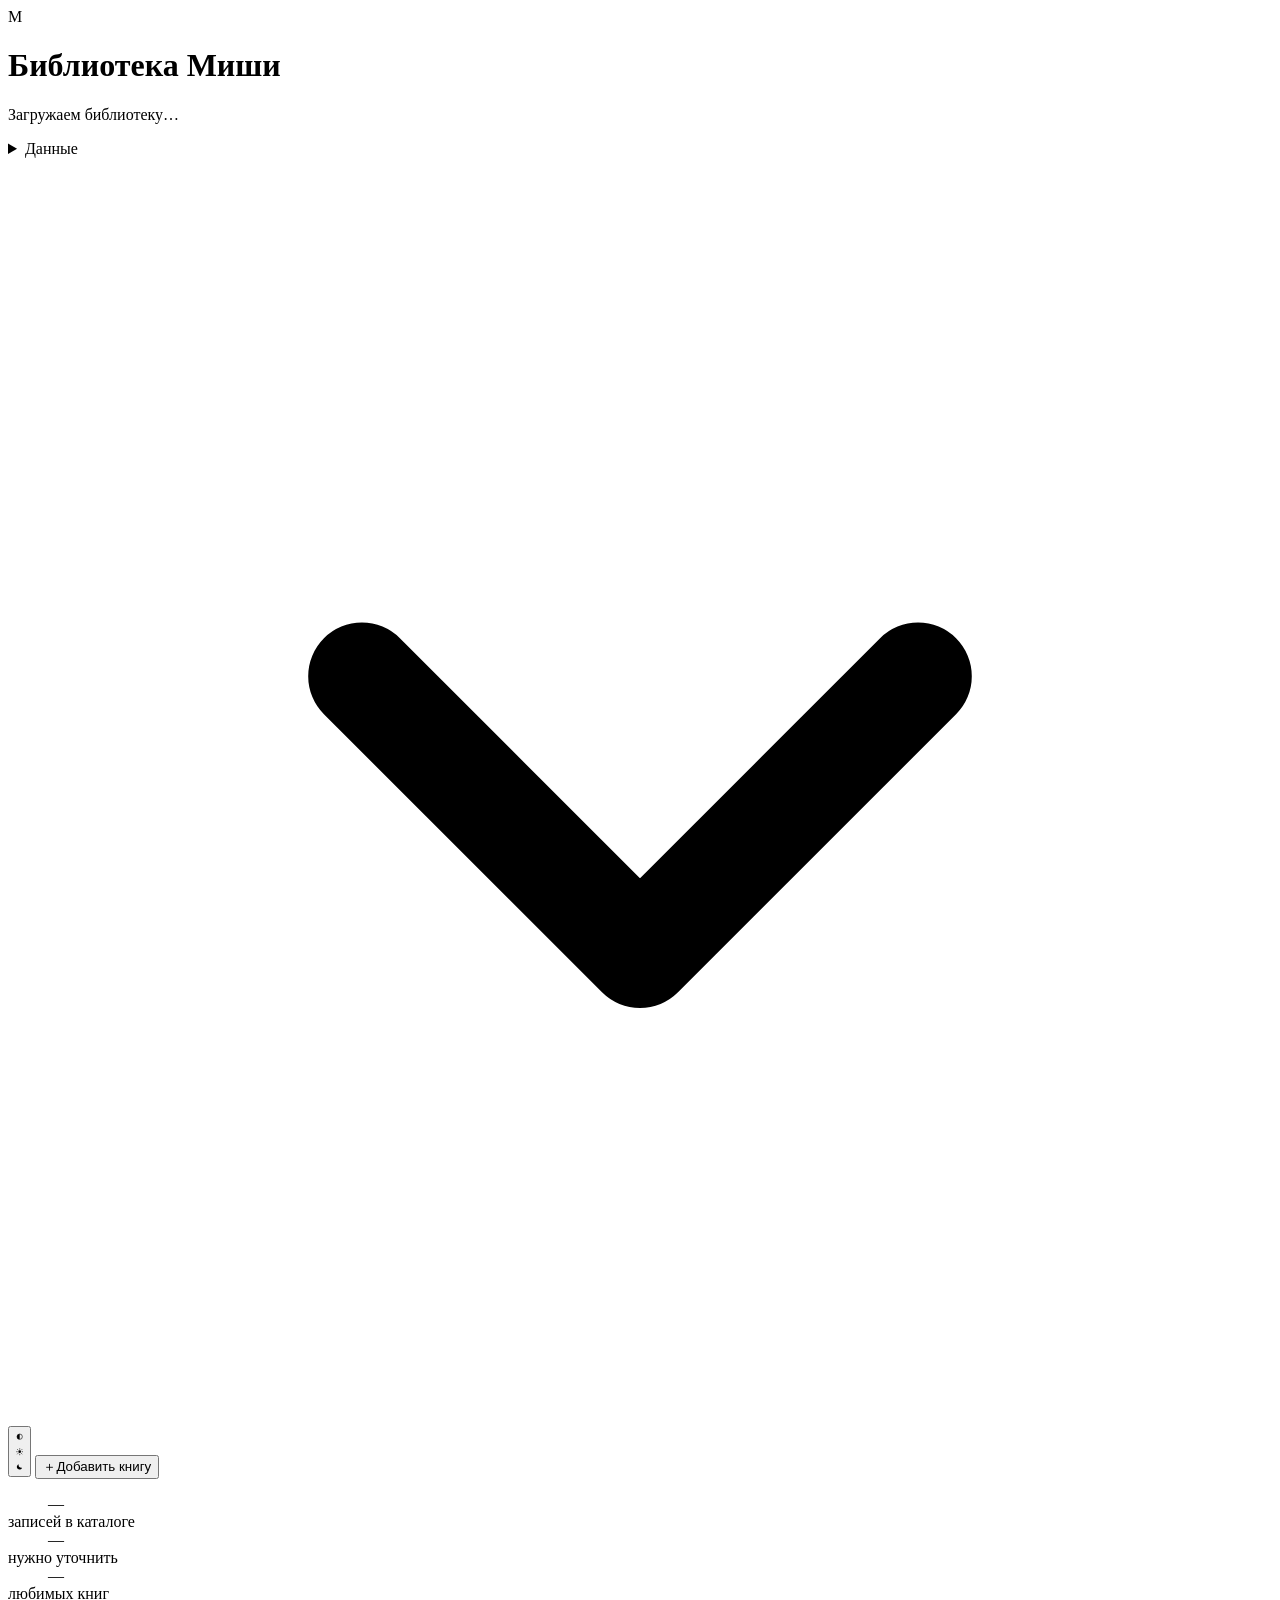
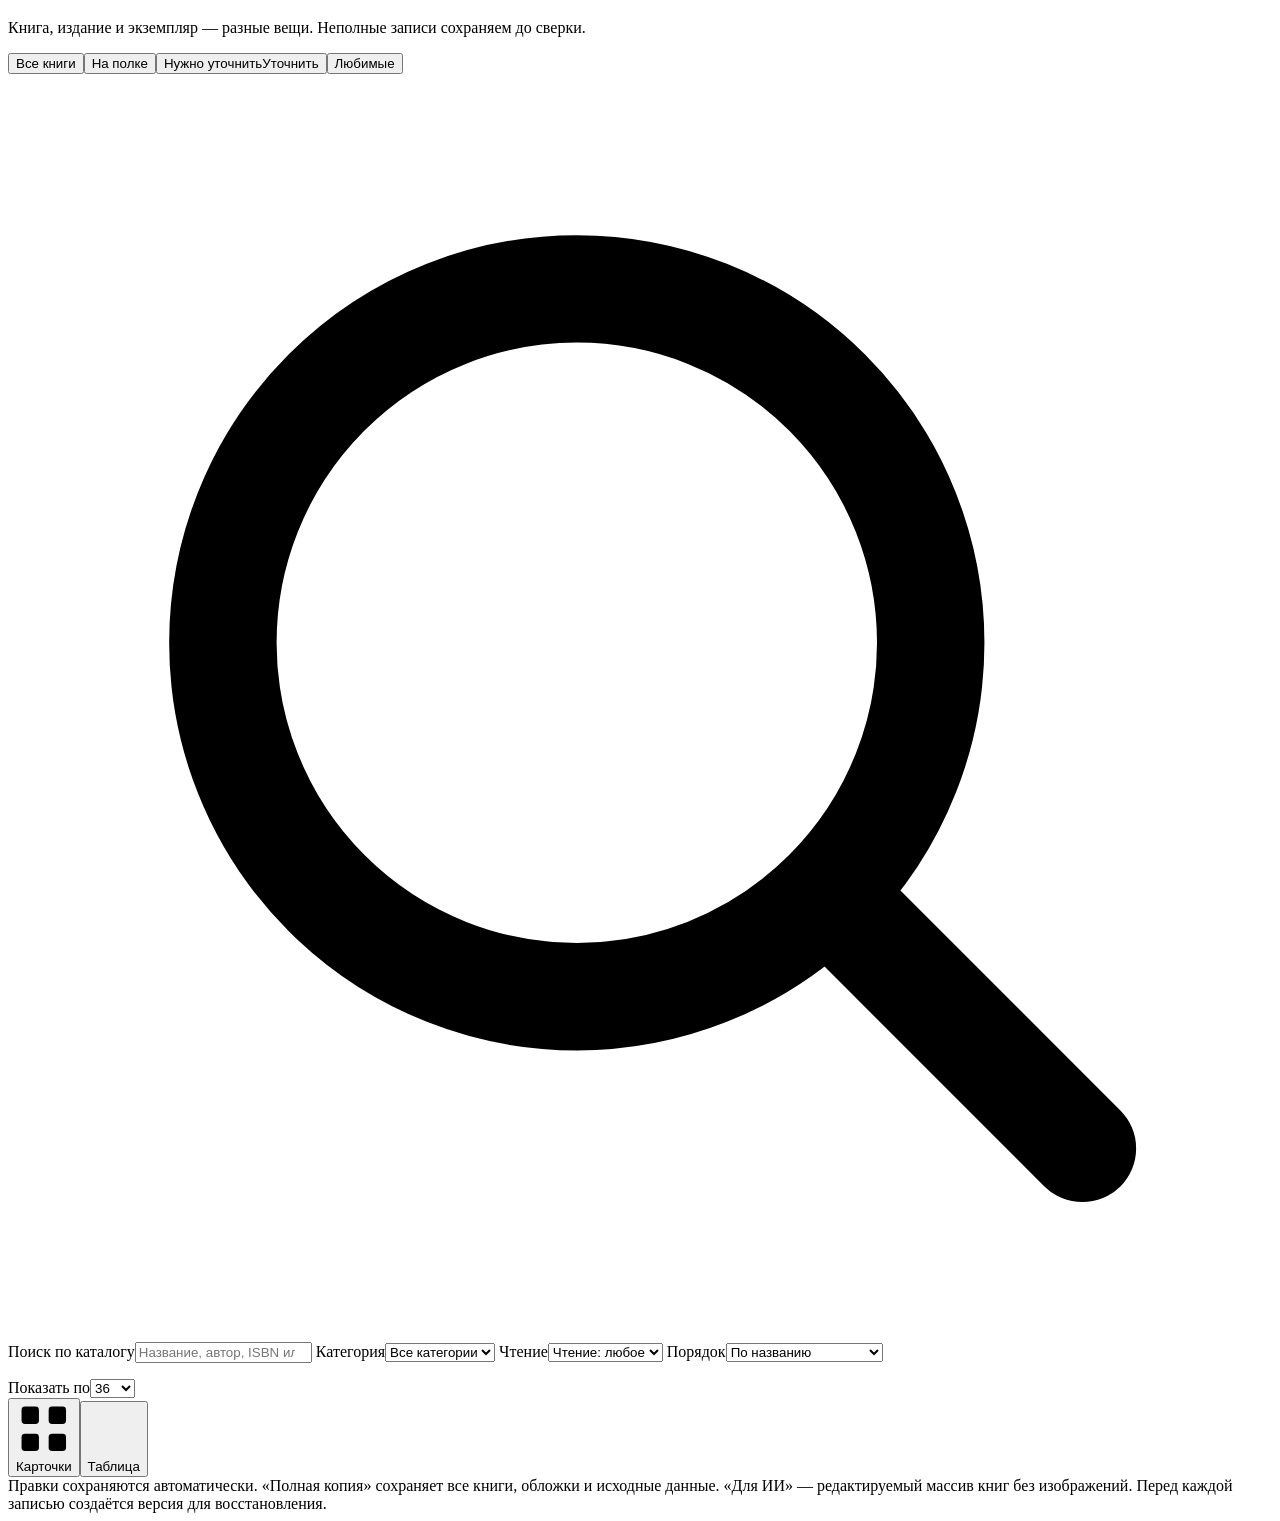
==== commit 7bfbbe10: "Update library 2026-11-22 05:44:22" ====
--- a/prototype/index.html
+++ b/prototype/index.html
@@ -61,7 +61,7 @@
 <div class="results-bar">
   <p class="result-count" id="result-count" aria-live="polite"></p>
   <div class="results-tools">
-    <label class="page-size"><span class="visually-hidden">Сколько книг показывать</span><select id="page-size"><option value="36">по 36</option><option value="72">по 72</option><option value="144">по 144</option><option value="all">все</option></select></label>
+    <label class="page-size"><span class="page-size-label">Показать по</span><span class="page-size-field"><select id="page-size" aria-label="Сколько книг показывать"><option value="36">36</option><option value="72">72</option><option value="144">144</option><option value="all">все</option></select></span></label>
     <div class="views" aria-label="Вид каталога"><button id="grid-view" class="selected" aria-pressed="true"><svg viewBox="0 0 16 16" aria-hidden="true"><rect x="1.6" y="1.6" width="5" height="5" rx="1"/><rect x="9.4" y="1.6" width="5" height="5" rx="1"/><rect x="1.6" y="9.4" width="5" height="5" rx="1"/><rect x="9.4" y="9.4" width="5" height="5" rx="1"/></svg><span>Карточки</span></button><button id="table-view" aria-pressed="false"><svg viewBox="0 0 16 16" aria-hidden="true"><path d="M1.6 3.2h12.8M1.6 8h12.8M1.6 12.8h12.8"/></svg><span>Таблица</span></button></div>
   </div>
 </div>
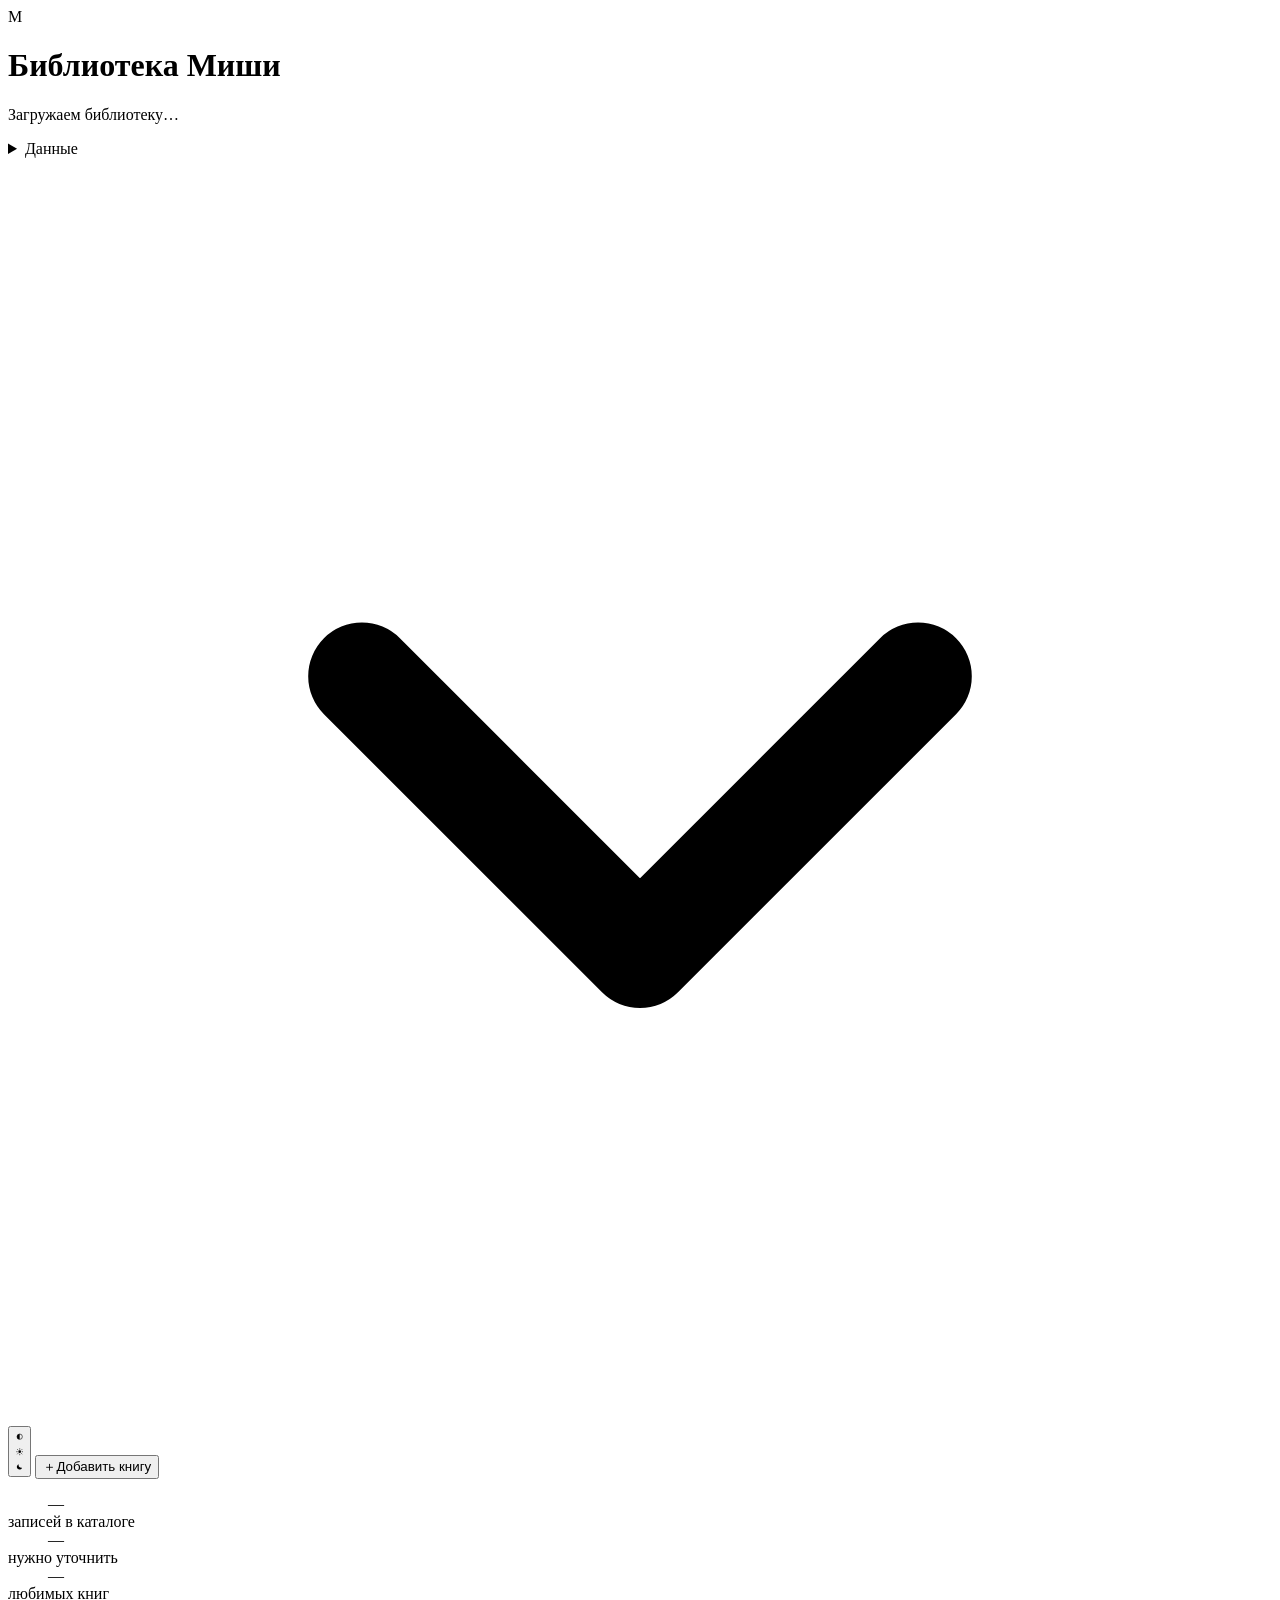
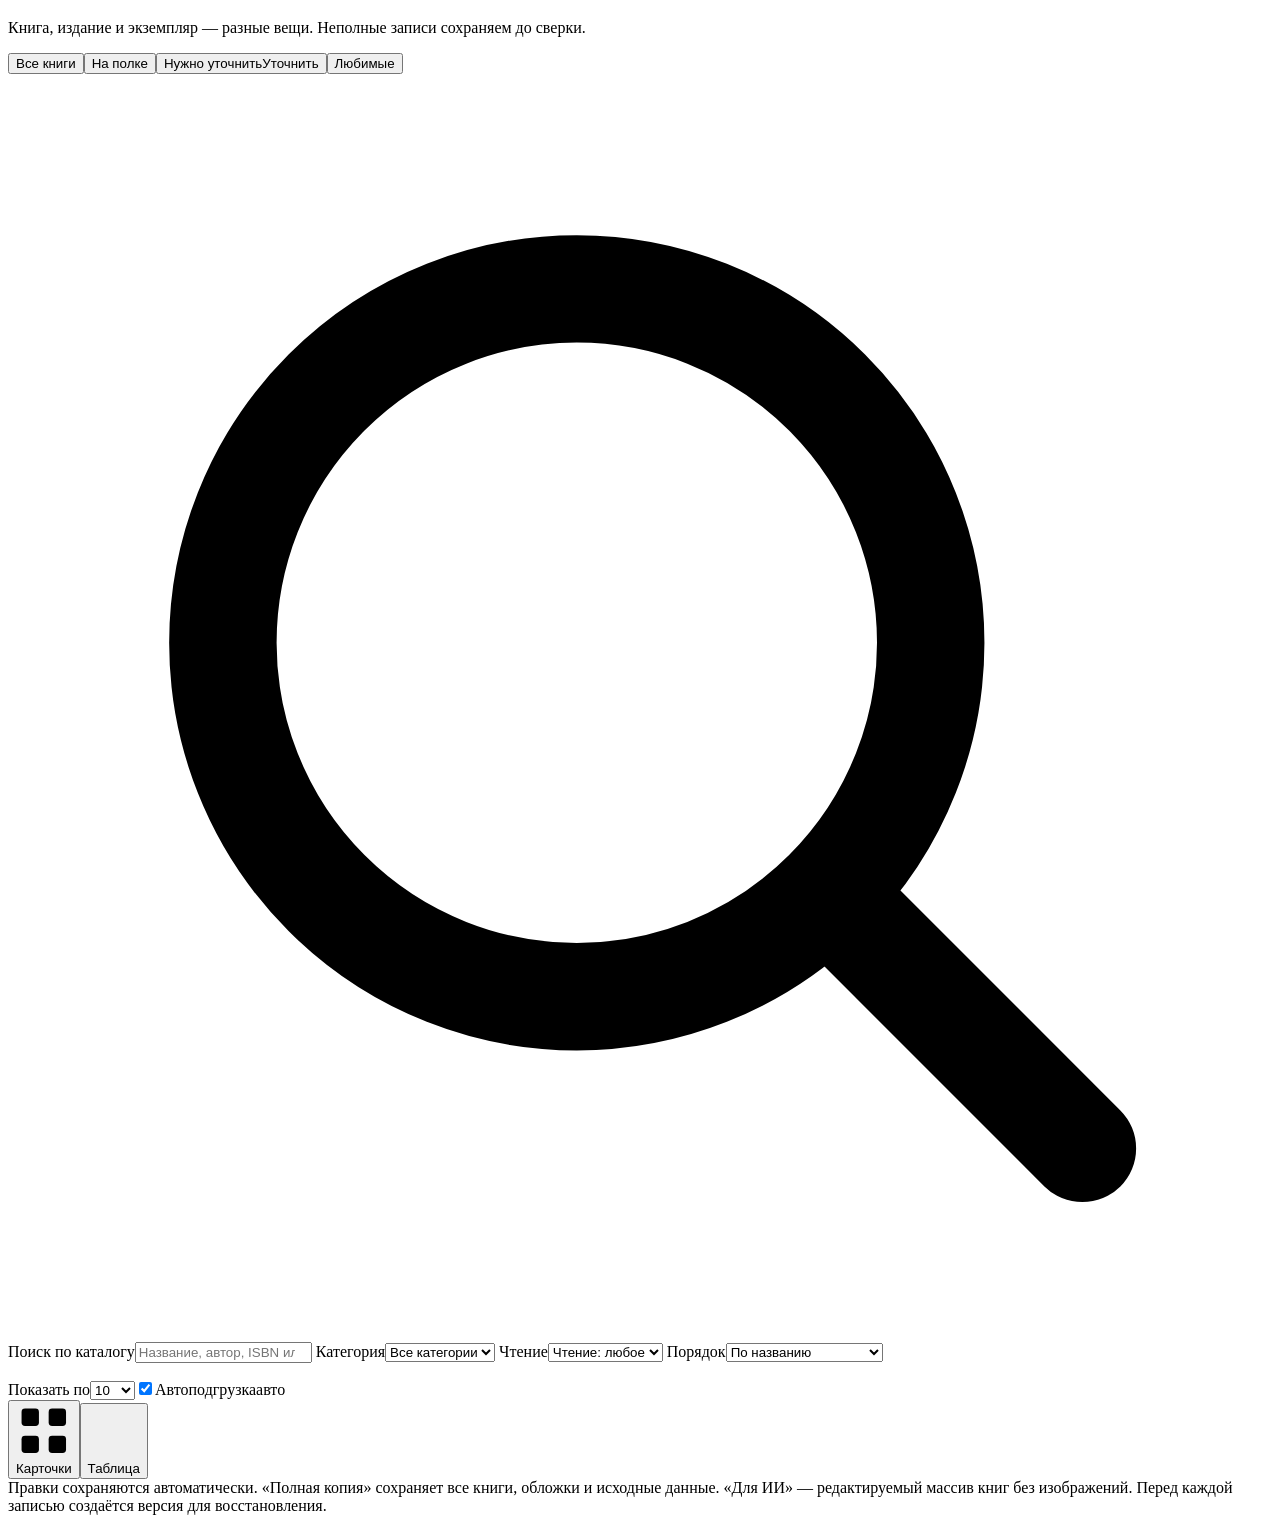
==== commit 7953777c: "Replace pagination with chunked loading - page size selector: 10, 50, 100 or all; default 50 on desk" ====
--- a/prototype/index.html
+++ b/prototype/index.html
@@ -61,7 +61,7 @@
 <div class="results-bar">
   <p class="result-count" id="result-count" aria-live="polite"></p>
   <div class="results-tools">
-    <label class="page-size"><span class="page-size-label">Показать по</span><span class="page-size-field"><select id="page-size" aria-label="Сколько книг показывать"><option value="36">36</option><option value="72">72</option><option value="144">144</option><option value="all">все</option></select></span></label>
+    <label class="page-size"><span class="page-size-label">Показать по</span><span class="page-size-field"><select id="page-size" aria-label="Сколько книг показывать"><option value="10">10</option><option value="50">50</option><option value="100">100</option><option value="all">все</option></select></span></label><label class="auto-load"><input type="checkbox" id="auto-load" checked><span class="auto-long">Автоподгрузка</span><span class="auto-short">авто</span></label>
     <div class="views" aria-label="Вид каталога"><button id="grid-view" class="selected" aria-pressed="true"><svg viewBox="0 0 16 16" aria-hidden="true"><rect x="1.6" y="1.6" width="5" height="5" rx="1"/><rect x="9.4" y="1.6" width="5" height="5" rx="1"/><rect x="1.6" y="9.4" width="5" height="5" rx="1"/><rect x="9.4" y="9.4" width="5" height="5" rx="1"/></svg><span>Карточки</span></button><button id="table-view" aria-pressed="false"><svg viewBox="0 0 16 16" aria-hidden="true"><path d="M1.6 3.2h12.8M1.6 8h12.8M1.6 12.8h12.8"/></svg><span>Таблица</span></button></div>
   </div>
 </div>
